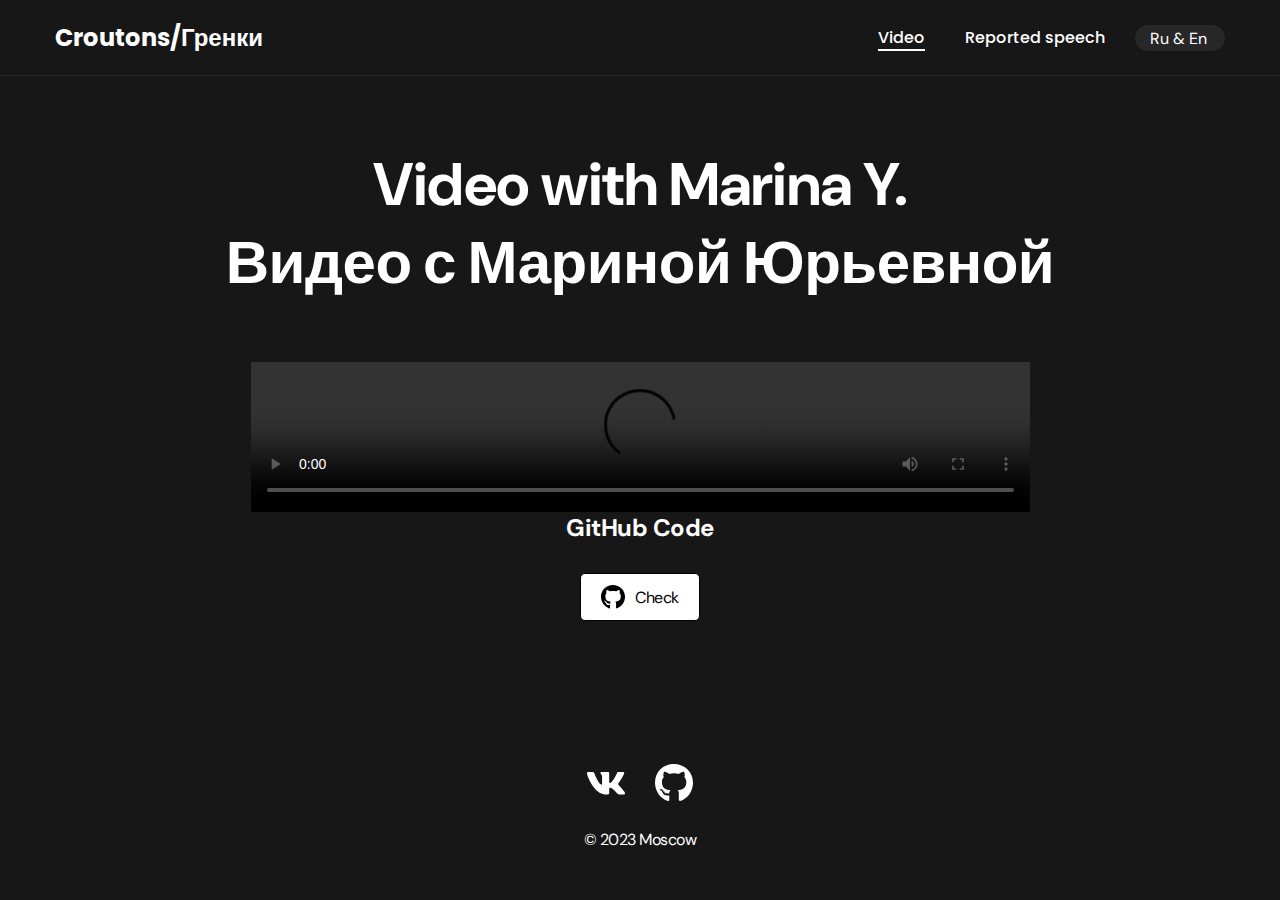
==== project-page.html @ a6f46a69 "sdsadada" ====
<!DOCTYPE html>
<html lang="en">
<head>
    <meta charset="UTF-8">
    <meta http-equiv="X-UA-Compatible" content="IE=edge">
    <meta name="viewport" content="width=device-width, initial-scale=1.0">
    <title>Project</title>
    <link rel="stylesheet" href="./css/main.css">
</head>
<body class="dark">
    <nav class="nav">
        <div class="container">
            <div class="nav-row">
                <a href="./index.html" class="logo"><strong>Croutons/Гренки</strong></a>


                <ul class="nav-list">
                    <li class="nav-list__item"><a href="./index.html" class="nav-list__link nav-list__link--active">Video</a></li>
                    <li class="nav-list__item"><a href="./skills.html" class="nav-list__link">Reported speech</a></li>
                </ul>
                <button class="btn-forgain">Ru & En</button>
            </div>
        </div>
    </nav>

    <main class="section">
        <div class="container">
            <div class="project-details">

                <h1 class="title-1">Video with  Marina Y. <br> Видео с Мариной Юрьевной</h1>

                <video src="./img/video/video.mp4" class="video" controls="controls autoplay"></video>

                <div class="project-details__desc">
                    <p>GitHub Code</p>
                </div>

                <a href="#!" class="btn-outline">
                    <img src="./img/icons/gitHub-black.svg" alt="">
                    Check
                </a>

            </div>
        </div>
    </main>

    <footer class="footer">
        <div class="container">
            <div class="footer__wrapper">
                <ul class="social">
                    <li class="social__item"><a href="#!"><img src="./img/icons/vk.svg" alt="Link"></a></li>
                    <li class="social__item"><a href="#!"><img src="./img/icons/gitHub.svg" alt="Link"></a></li>
                </ul>
                <div class="copyright">
                    <p>© 2023 Moscow</p>
                </div>
            </div>
        </div>
    </footer>

    <script src="./js/main.js"></script>

</body>
</html>
---- css/main.css ----
@import "./reset.css";
@import url('https://fonts.googleapis.com/css2?family=DM+Sans:wght@400;500;700&family=Poppins:wght@400;500;700&display=swap');

* {
    transition: all 0.3s;
}

:root {
    --blackpure: #000;
    --black: #171718;
    --black-border: #26292D;
    --white: #fff;
    --purple: #fff;

    --text-color: var(--black);

    --dark-bg: var(--black);
    --dark-border: var(--black-border);
    --header-text: var(--white);
    --accent: var(--purple);

    /* Light mode */
    --page-bg: var(--white);
    --text-color: var(--black);

    --title-1: var(--accent);

    --project-card-bg: var(--white);
    --project-card-text: var(--black);
    --box-shadow: 0px 5px 35px rgba(0, 0, 0, 0.25);
}

.dark {
     /* Dark mode */
    --page-bg: #171718;
    --text-color: var(--white);

    --title-1: var(--white);

    --project-card-bg: var(--black);
    --project-card-text: var(--white);
    --box-shadow: 0px 5px 35px rgba(0, 0, 0, 0.8);
}

html, body {
    display: flex;
    flex-direction: column;
    min-height: 100vh;

    font-family: 'DM Sans', sans-serif;
    letter-spacing: -0.5px;

    /* Light mode */
    background-color: var(--page-bg);
    color: var(--text-color);
}

/* General */

.container {
    margin: 0 auto;
    padding: 0 15px;
    max-width: 1200px;
}

.none {
    display: none !important;
}

.section {
    padding: 70px 0;
}

.title-1 {
    margin-bottom: 60px;

    font-size: 60px;
    font-weight: 700;
    line-height: 1.3;
    color: var(--title-1);
    text-align: center;
}

.title-2 {
    margin-bottom: 20px;

    font-size: 40px;
    font-weight: 700;
    line-height: 1.3;
}

/* Nav */

.nav {
    padding: 20px 0;
    border-bottom: 1px solid var(--dark-border);
    background-color: var(--dark-bg);
    color: var(--header-text);
    letter-spacing: normal;
}

.nav-row {
    display: flex;
    justify-content: flex-end;
    align-items: center;
    column-gap: 30px;
    row-gap: 20px;
    flex-wrap: wrap;
}

.logo {
    margin-right: auto;
    color: var(--header-text);
    font-size: 24px;
    font-family: 'Poppins', sans-serif;
}

.logo strong {
    font-weight: 700;
}

.nav-list {
    display: flex;
    flex-wrap: wrap;
    row-gap: 10px;
    align-items: center;
    column-gap: 40px;
    font-size: 16px;
    font-weight: 500;
    font-family: 'Poppins', sans-serif;
}

.nav-list__link {
    color: var(--header-text);
    transition: opacity 0.2s ease-in;
}

.nav-list__link:hover {
    opacity: 0.8;
}

.nav-list__link--active {
    position: relative;
}

.nav-list__link--active::before {
    content: "";

    position: absolute;
    left: 0;
    top: 100%;

    display: block;
    height: 2px;
    width: 100%;
    background-color: var(--accent);
}

/* Dark mode btn */

.dark-mode-btn {
    order: 9;

    position: relative;
    display: flex;
    justify-content: space-between;

    width: 51px;
    height: 26px;
    padding: 5px;

    border-radius: 50px;
    background-color: #272727;
}

.btn-forgain {
    position: relative;
    display: flex;
    justify-content: space-between;

    width: 90px;
    height: 26px;
    padding: 3px 15px;

    border-radius: 50px;
    background-color: #272727;
}

.video {
    width: 90%;
    height: auto;
    max-height: 100%;
}

.dark-mode-btn::before {
    content: "";

    position: absolute;
    top: 1px;
    left: 1px;

    display: block;
    width: 24px;
    height: 24px;

    border-radius: 50%;
    background-color: var(--white);

    transition: left 0.2s ease-in;
}

.dark-mode-btn--active::before {
    left: 26px;
}

.dark-mode-btn__icon {
    position: relative;
    z-index: 9;
}

/* Header */

.header {
    padding: 40px 0;
    min-height: 695px;

    display: flex;
    justify-content: center;
    align-items: center;

    background-color: var(--dark-bg);
    background-repeat: no-repeat;
    background-size: auto;
    background-position: center center;

    color: var(--header-text);
    text-align: center;
}

.header__wrapper {
    padding: 0 15px;
    max-width: 660px;
}

.header__title {
    margin-bottom: 20px;
    font-size: 40px;
    font-weight: 700;
    line-height: 1.4;
}

.header__title strong {
    font-size: 60px;
    font-weight: 700;
}

.header__title em {
    font-style: normal;
    color: var(--accent);
}

.header__text {
    margin-bottom: 40px;
    font-size: 18px;
    line-height: 1.333;
}

.header__text p + p{
    margin-top: 0.5em;
}

/* Btn */

.btn {
    display: inline-block;
    height: 48px;
    padding: 12px 28px;

    border-radius: 5px;
    background-color: var(--accent);
    color: #000;
    letter-spacing: 0.15px;
    font-size: 16px;
    font-weight: 500;

    transition: opacity 0.2s ease-in;
}

.btn:hover {
    opacity: 0.8;
}

.btn:active {
    position: relative;
    top: 1px;
}

/* Btn outline */

.btn-outline {
    display: flex;
    column-gap: 10px;
    align-items: center;

    height: 48px;
    padding: 12px 20px;

    border-radius: 5px;
    border: 1px solid var(--blackpure);
    background-color: var(--white);
    color: var(--blackpure);

    transition: opacity 0.2s ease-in;
}

.btn-outline:hover {
    opacity: 0.8;
}

.btn-outline:active {
    position: relative;
    top: 1px;
}

/* Projects  */

.projects {
    display: flex;
    justify-content: center;
    flex-wrap: wrap;
    column-gap: 30px;
    row-gap: 30px;
}

.project {
    max-width: 370px;
    background-color: var(--project-card-bg);
    box-shadow: var(--box-shadow);
    border-radius: 10px;
}

.project__img {
    border-radius: 10px;
}

.project__title {
    padding: 15px 20px 25px;
    font-weight: 700;
    font-size: 24px;
    line-height: 1.3;
    color: var(--project-card-text);
}

/* Project details */

.project-details {
    margin: 0 auto;
    max-width: 865px;

    display: flex;
    flex-direction: column;
    align-items: center;

    text-align: center;
}

.project-details__cover {
    max-width: 100%;
    margin-bottom: 40px;

    box-shadow: 0px 5px 35px rgba(0, 0, 0, 0.25);
    border-radius: 10px;
}

.project-details__desc {
    margin-bottom: 30px;

    font-weight: 700;
    font-size: 24px;
    line-height: 1.3;
}

/* Content list */

.content-list {
    margin: 0 auto;
    max-width: 570px;
    display: flex;
    flex-direction: column;
    align-items: center;
    row-gap: 40px;
    text-align: center;
}

.content-list a {
    color: var(--accent);
}

.content-list__item {
    font-size: 18px;
    line-height: 1.5;
}

.content-list__item p + p {
    margin-top: 0.5em;
}

/* Footer */

.footer {
    margin-top: auto;
    padding: 60px 0 50px;
    background-color: var(--dark-bg);
    color: var(--header-text);
}

.footer__wrapper {
    display: flex;
    flex-direction: column;
    align-items: center;
    row-gap: 27px;
}

.social {
    display: flex;
    column-gap: 30px;
    align-items: center;
}

.copyright {
    font-size: 16px;
}

.copyright p + p {
    margin-top: 0.5em;
}

@media (max-width: 620px) {

    /* Header  */

    .header {
        min-height: unset;
    }

    .header__title {
        font-size: 30px;
    }

    .header__title strong {
        font-size: 40px;
    }

    /* Nav */

    .nav-row {
        justify-content: space-between;
    }

    .dark-mode-btn {
        order: 0;
    }

    /* General */

    .section {
        padding: 40px 0;
    }

    .title-1 {
        margin-bottom: 30px;
        font-size: 40px;
    }

    .title-2 {
        margin-bottom: 10px;
        font-size: 30px;
    }

    /* Projects */

    .project__title {
        font-size: 22px;
    }

    /* Project page */

    .project-details__desc {
        margin-bottom: 20px;
        font-size: 22px;
    }

    /* Content List */

    .content-list {
        row-gap: 20px;
    }

    .content-list__item {
        font-size: 16px;
    }

    /* Footer */

    .footer {
        padding: 40px 0 30px;
    }

    .footer__wrapper {
        row-gap: 20px;
    }

    /* Social */

    .social {
        column-gap: 20px;
    }

    .social__item {
        width: 28px;
    }

}
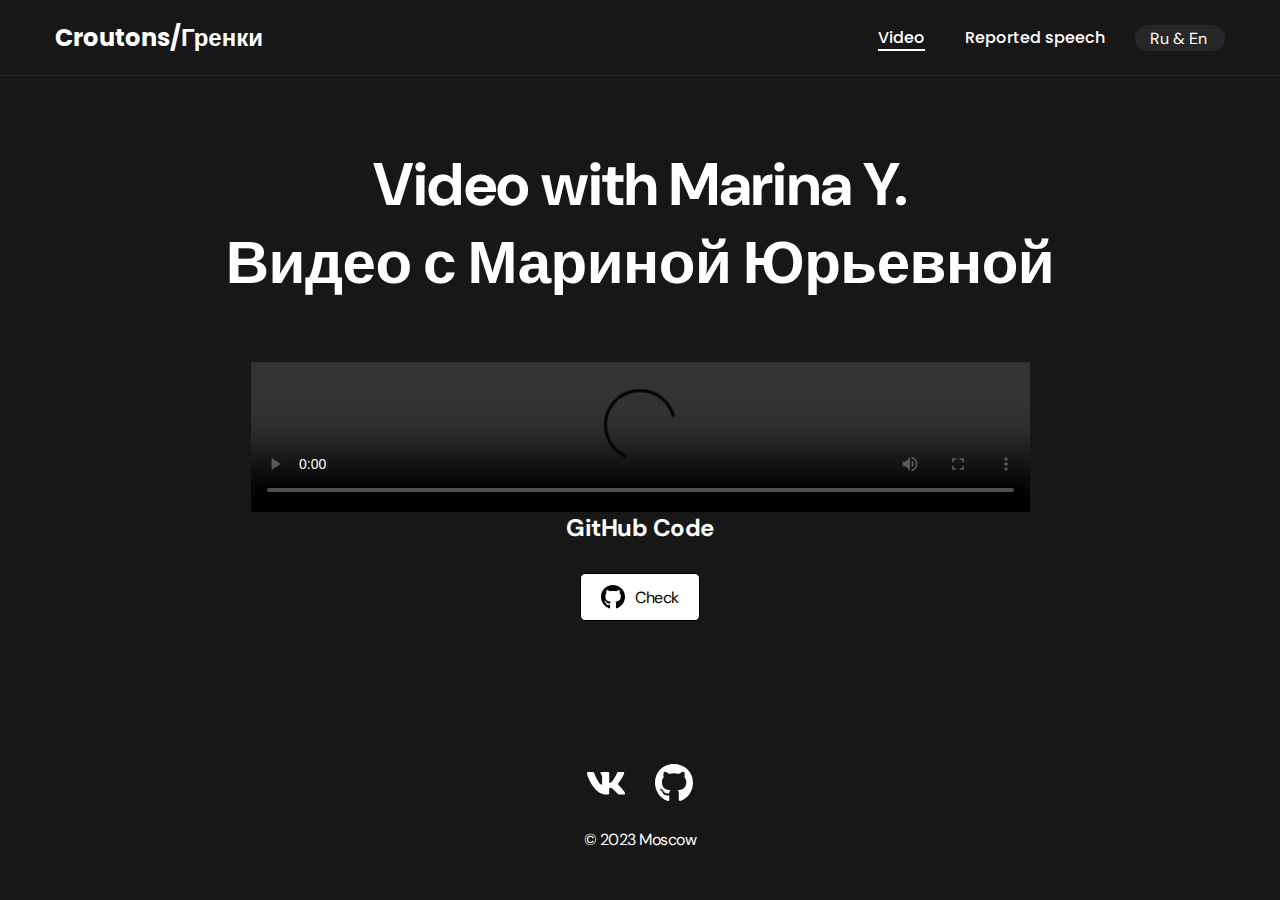
==== commit 5d0feae9: "sd" ====
--- a/project-page.html
+++ b/project-page.html
@@ -35,7 +35,7 @@
                     <p>GitHub Code</p>
                 </div>
 
-                <a href="#!" class="btn-outline">
+                <a href="https://github.com/vaces8v/reportedspeech" class="btn-outline">
                     <img src="./img/icons/gitHub-black.svg" alt="">
                     Check
                 </a>
@@ -48,8 +48,8 @@
         <div class="container">
             <div class="footer__wrapper">
                 <ul class="social">
-                    <li class="social__item"><a href="#!"><img src="./img/icons/vk.svg" alt="Link"></a></li>
-                    <li class="social__item"><a href="#!"><img src="./img/icons/gitHub.svg" alt="Link"></a></li>
+                    <li class="social__item"><a href="https://vk.com/zrken"><img src="./img/icons/vk.svg" alt="Link"></a></li>
+                    <li class="social__item"><a href="https://github.com/vaces8v/reportedspeech"><img src="./img/icons/gitHub.svg" alt="Link"></a></li>
                 </ul>
                 <div class="copyright">
                     <p>© 2023 Moscow</p>
